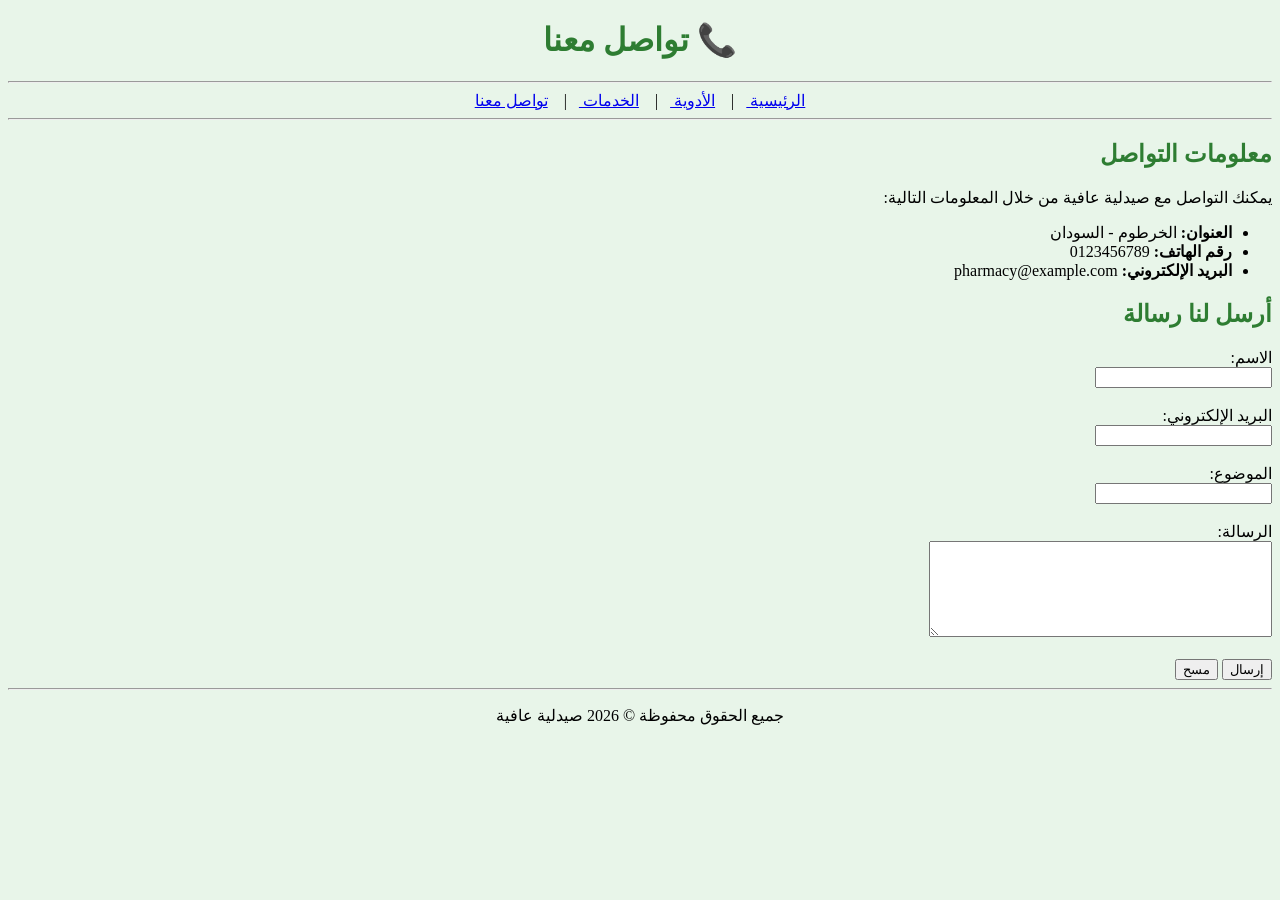
==== contact.html @ a41f412d "Add files via upload" ====
<!DOCTYPE html>
<html lang="ar" dir="rtl">

<head>
    <meta charset="UTF-8">
    <title>تواصل معنا - صيدلية عافية</title>
</head>

<body bgcolor="#E8F5E9">

    <header>

        <h1 align="center">
            <font color="#2E7D32">
                📞 تواصل معنا
            </font>
        </h1>

    </header>

    <hr>

    <!-- قائمة التنقل -->

    <nav align="center">

        <a href="index.html">
            الرئيسية
        </a>

        &nbsp;&nbsp; | &nbsp;&nbsp;

        <a href="medicines.html">
            الأدوية
        </a>

        &nbsp;&nbsp; | &nbsp;&nbsp;

        <a href="services.html">
            الخدمات
        </a>

        &nbsp;&nbsp; | &nbsp;&nbsp;

        <a href="contact.html">
            تواصل معنا
        </a>

    </nav>

    <hr>

    <!-- محتوى التواصل -->

    <main>

        <h2>
            <font color="#2E7D32">
                معلومات التواصل
            </font>
        </h2>

        <p>
            يمكنك التواصل مع صيدلية عافية
            من خلال المعلومات التالية:
        </p>

        <ul>

            <li>
                <strong>العنوان:</strong>
                الخرطوم - السودان
            </li>

            <li>
                <strong>رقم الهاتف:</strong>
                0123456789
            </li>

            <li>
                <strong>البريد الإلكتروني:</strong>
                pharmacy@example.com
            </li>

        </ul>

        <h2>
            <font color="#2E7D32">
                أرسل لنا رسالة
            </font>
        </h2>

        <form>

            <label>
                الاسم:
            </label>

            <br>

            <input type="text" name="name">

            <br><br>

            <label>
                البريد الإلكتروني:
            </label>

            <br>

            <input type="email" name="email">

            <br><br>

            <label>
                الموضوع:
            </label>

            <br>

            <input type="text" name="subject">

            <br><br>

            <label>
                الرسالة:
            </label>

            <br>

            <textarea name="message" rows="6" cols="40"></textarea>

            <br><br>

            <input type="submit" value="إرسال">

            <input type="reset" value="مسح">

        </form>

    </main>

    <hr>

    <footer align="center">

        <p>
            جميع الحقوق محفوظة © 2026 صيدلية عافية
        </p>

    </footer>

</body>

</html>
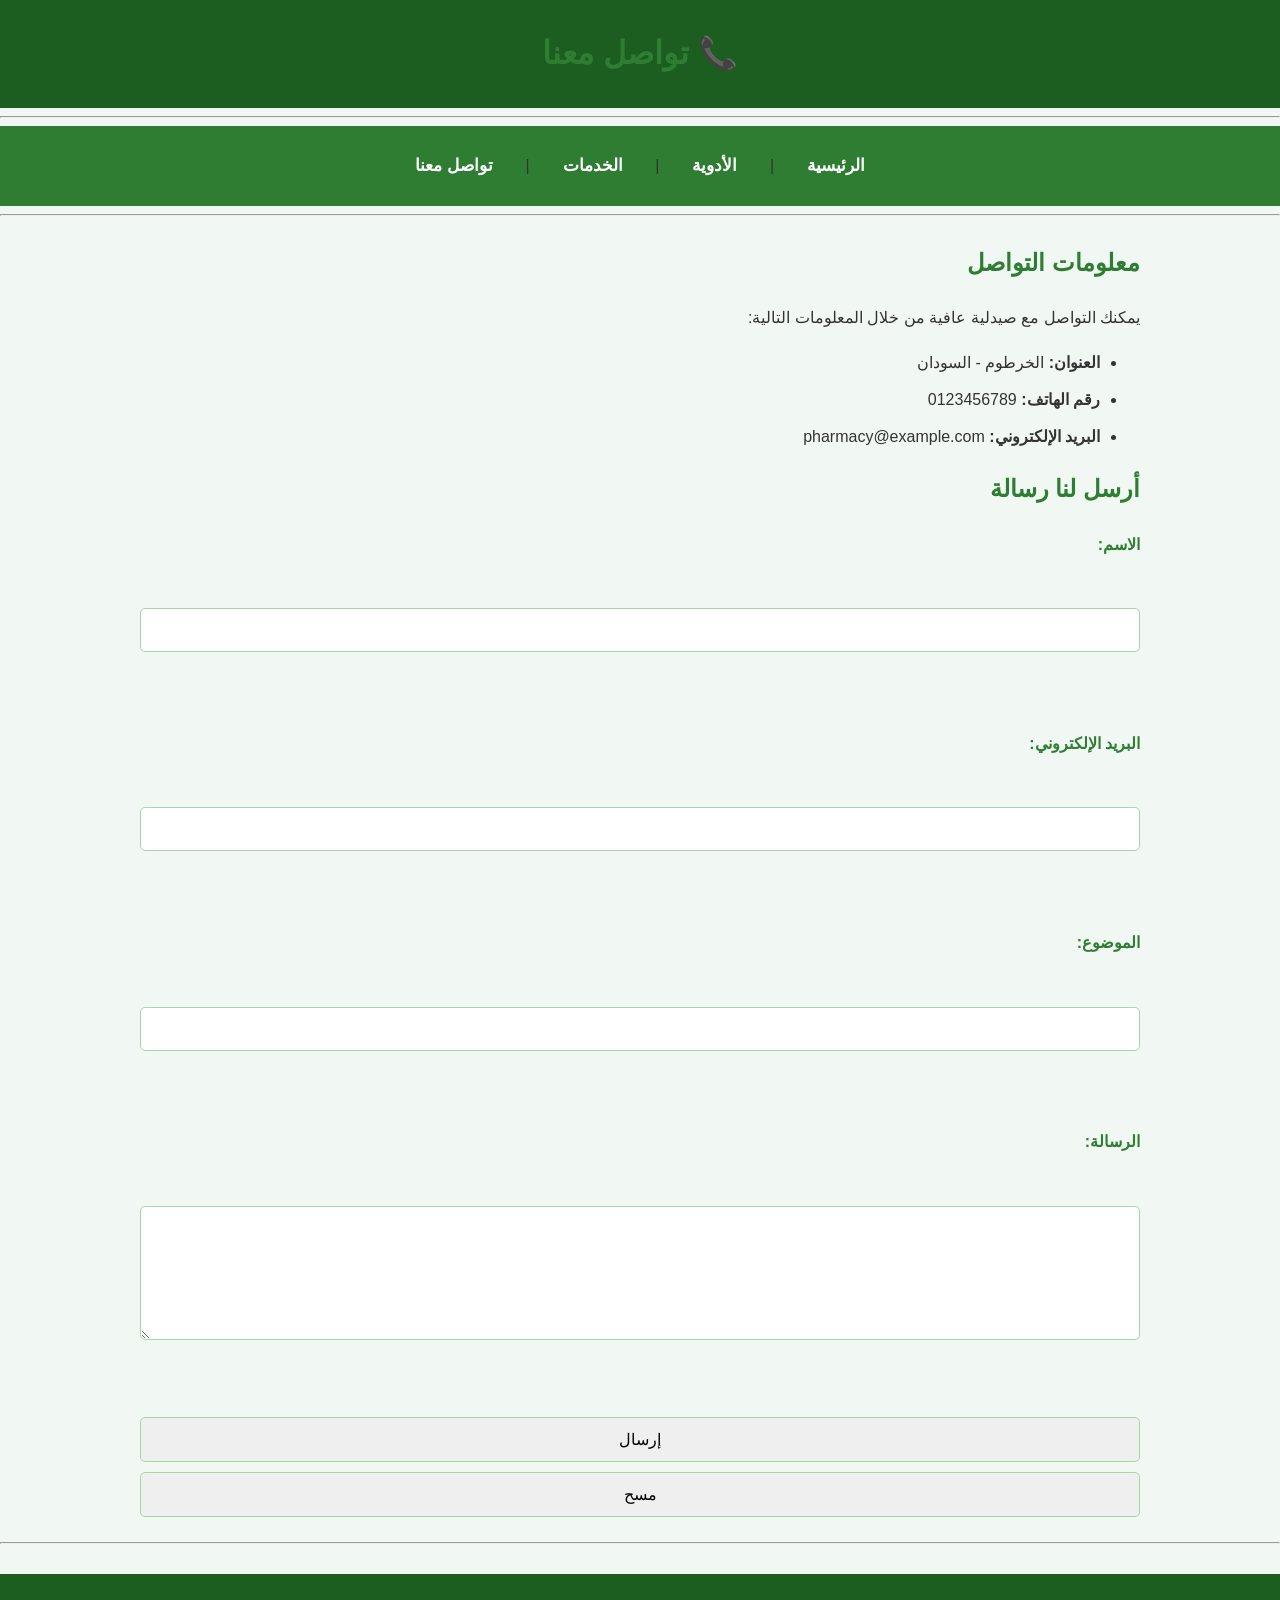
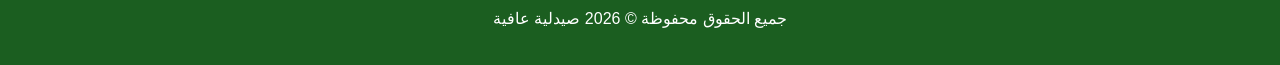
==== commit fea85e4c: "Update contact.html with stylesheet link Added a link to the stylesheet and ensured proper HTML stru" ====
--- a/contact.html
+++ b/contact.html
@@ -6,6 +6,7 @@
 <head>
     <meta charset="UTF-8">
     <title>تواصل معنا - صيدلية عافية</title>
+<link rel="stylesheet" href="style.css">
 </head>
 
 <body bgcolor="#E8F5E9">
@@ -154,4 +155,4 @@
 
 </body>
 
-</html> +</html> 
--- a/style.css
+++ b/style.css
@@ -0,0 +1,230 @@
+/* التنسيق العام للصفحة */
+
+body {
+    font-family: Arial, sans-serif;
+    background-color: #F1F8F4;
+    color: #333333;
+    margin: 0;
+    padding: 0;
+    line-height: 1.8;
+}
+
+
+/* رأس الموقع */
+
+header {
+    background-color: #1B5E20;
+    color: white;
+    text-align: center;
+    padding: 25px;
+}
+
+header h1 {
+    margin: 0;
+    font-size: 32px;
+}
+
+header p {
+    font-size: 18px;
+    margin-bottom: 0;
+}
+
+
+/* قائمة التنقل */
+
+nav {
+    background-color: #2E7D32;
+    text-align: center;
+    padding: 15px;
+}
+
+nav a {
+    color: white;
+    text-decoration: none;
+    font-size: 17px;
+    font-weight: bold;
+    padding: 10px 15px;
+    display: inline-block;
+}
+
+nav a:hover {
+    background-color: #A5D6A7;
+    color: #1B5E20;
+}
+
+
+/* المحتوى الرئيسي */
+
+main {
+    width: 85%;
+    max-width: 1000px;
+    margin: 25px auto;
+}
+
+
+/* الأقسام */
+
+section {
+    background-color: white;
+    padding: 20px;
+    margin-bottom: 20px;
+    border-radius: 10px;
+    border-right: 5px solid #43A047;
+}
+
+
+/* العناوين */
+
+h2 {
+    color: #2E7D32;
+    margin-top: 0;
+}
+
+h3 {
+    color: #388E3C;
+}
+
+
+/* القوائم */
+
+li {
+    margin-bottom: 8px;
+}
+
+
+/* جدول الأدوية */
+
+table {
+    width: 100%;
+    border-collapse: collapse;
+    background-color: white;
+    margin-top: 20px;
+}
+
+th {
+    background-color: #2E7D32;
+    color: white;
+    padding: 12px;
+}
+
+td {
+    border: 1px solid #C8E6C9;
+    padding: 12px;
+    text-align: center;
+}
+
+tr:nth-child(even) {
+    background-color: #F1F8E9;
+}
+
+
+/* صناديق الخدمات */
+
+.service-box {
+    border-right: 5px solid #66BB6A;
+}
+
+
+/* التنبيه الصحي */
+
+.notice {
+    background-color: #FFF8E1;
+    border-right-color: #F9A825;
+}
+
+.notice h3 {
+    color: #8D6E00;
+}
+
+
+/* نموذج التواصل */
+
+form {
+    display: flex;
+    flex-direction: column;
+    gap: 10px;
+}
+
+label {
+    font-weight: bold;
+    color: #2E7D32;
+}
+
+input,
+select,
+textarea {
+    font-family: Arial, sans-serif;
+    font-size: 16px;
+    padding: 12px;
+    border: 1px solid #A5D6A7;
+    border-radius: 5px;
+    box-sizing: border-box;
+    width: 100%;
+}
+
+textarea {
+    resize: vertical;
+}
+
+input:focus,
+select:focus,
+textarea:focus {
+    outline: 2px solid #66BB6A;
+}
+
+
+/* زر إرسال الرسالة */
+
+button {
+    background-color: #2E7D32;
+    color: white;
+    padding: 12px;
+    border: none;
+    border-radius: 5px;
+    font-size: 17px;
+    cursor: pointer;
+}
+
+button:hover {
+    background-color: #1B5E20;
+}
+
+
+/* نهاية الموقع */
+
+footer {
+    background-color: #1B5E20;
+    color: white;
+    text-align: center;
+    padding: 15px;
+    margin-top: 30px;
+}
+
+
+/* تنسيق الموقع على الشاشات الصغيرة */
+
+@media screen and (max-width: 600px) {
+
+    main {
+        width: 92%;
+    }
+
+    header h1 {
+        font-size: 25px;
+    }
+
+    nav a {
+        display: block;
+        padding: 8px;
+    }
+
+    table {
+        font-size: 13px;
+    }
+
+    th,
+    td {
+        padding: 6px;
+    }
+
+}
